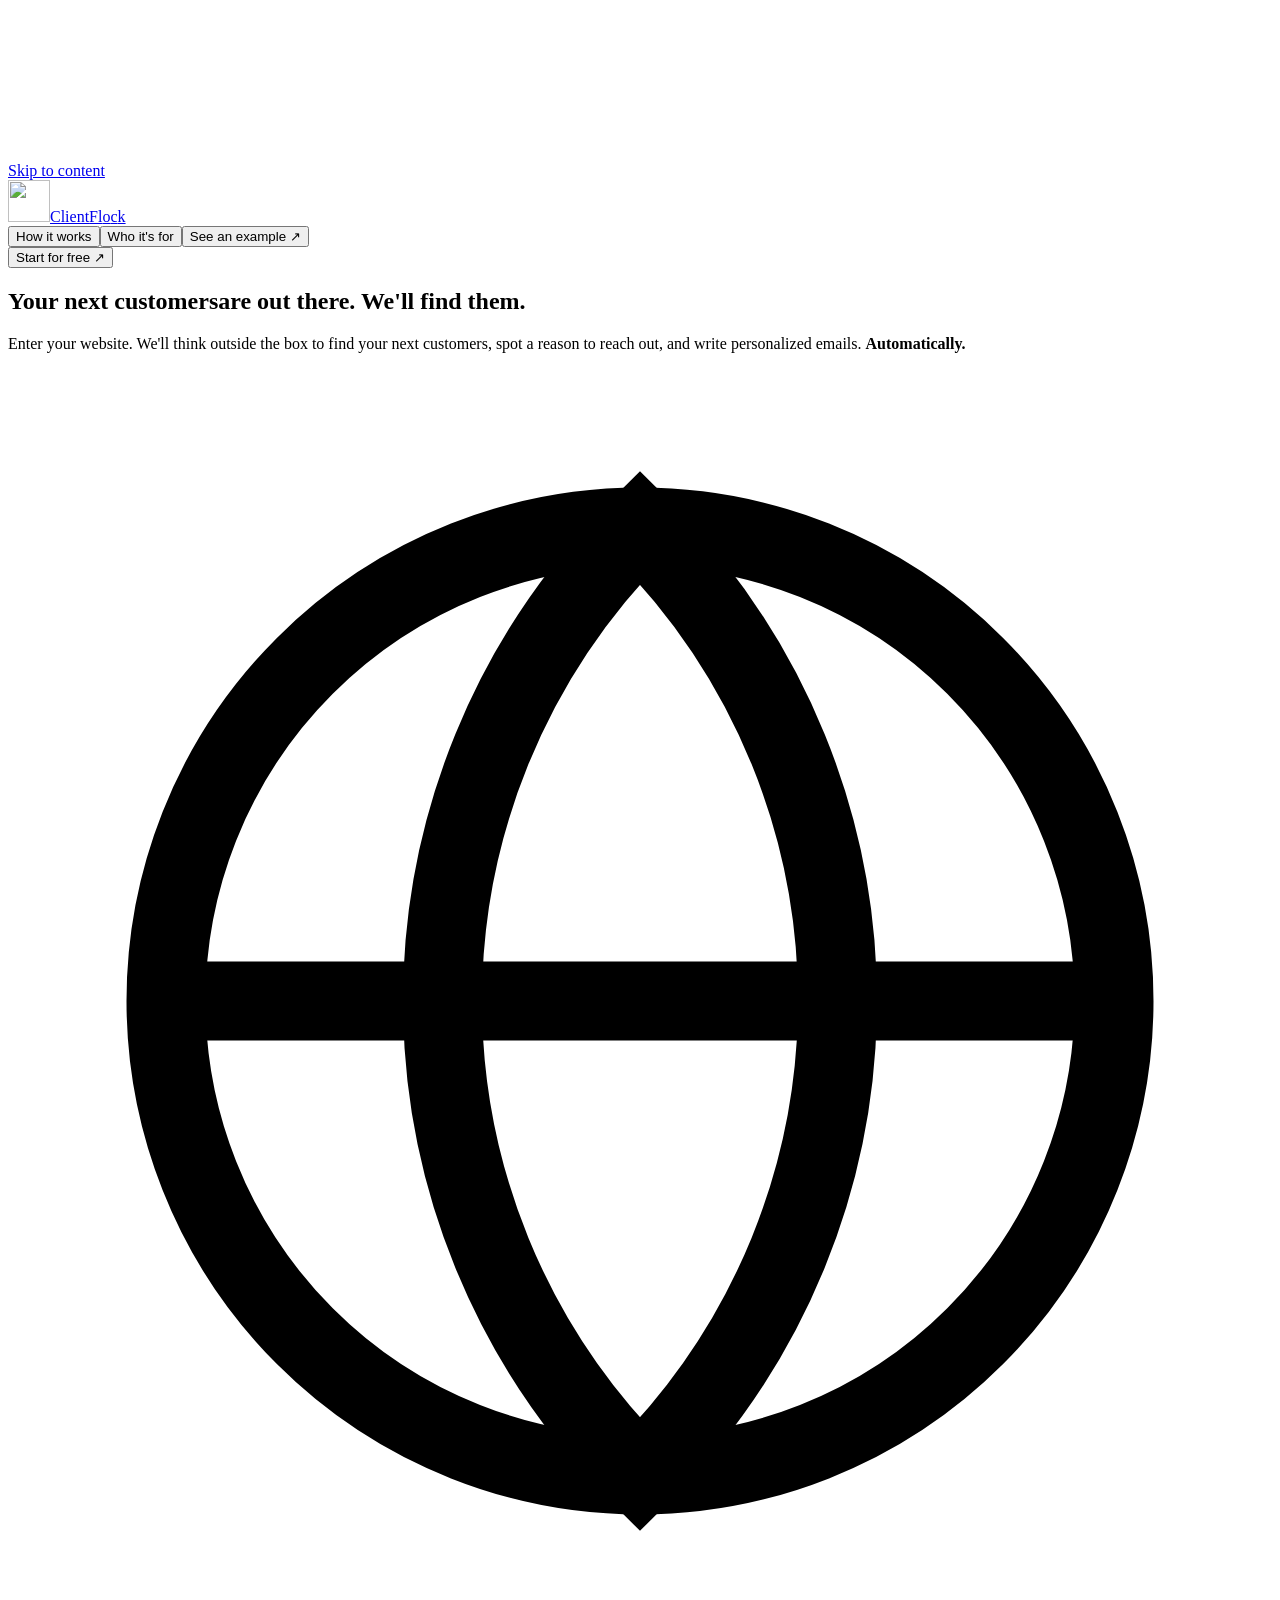
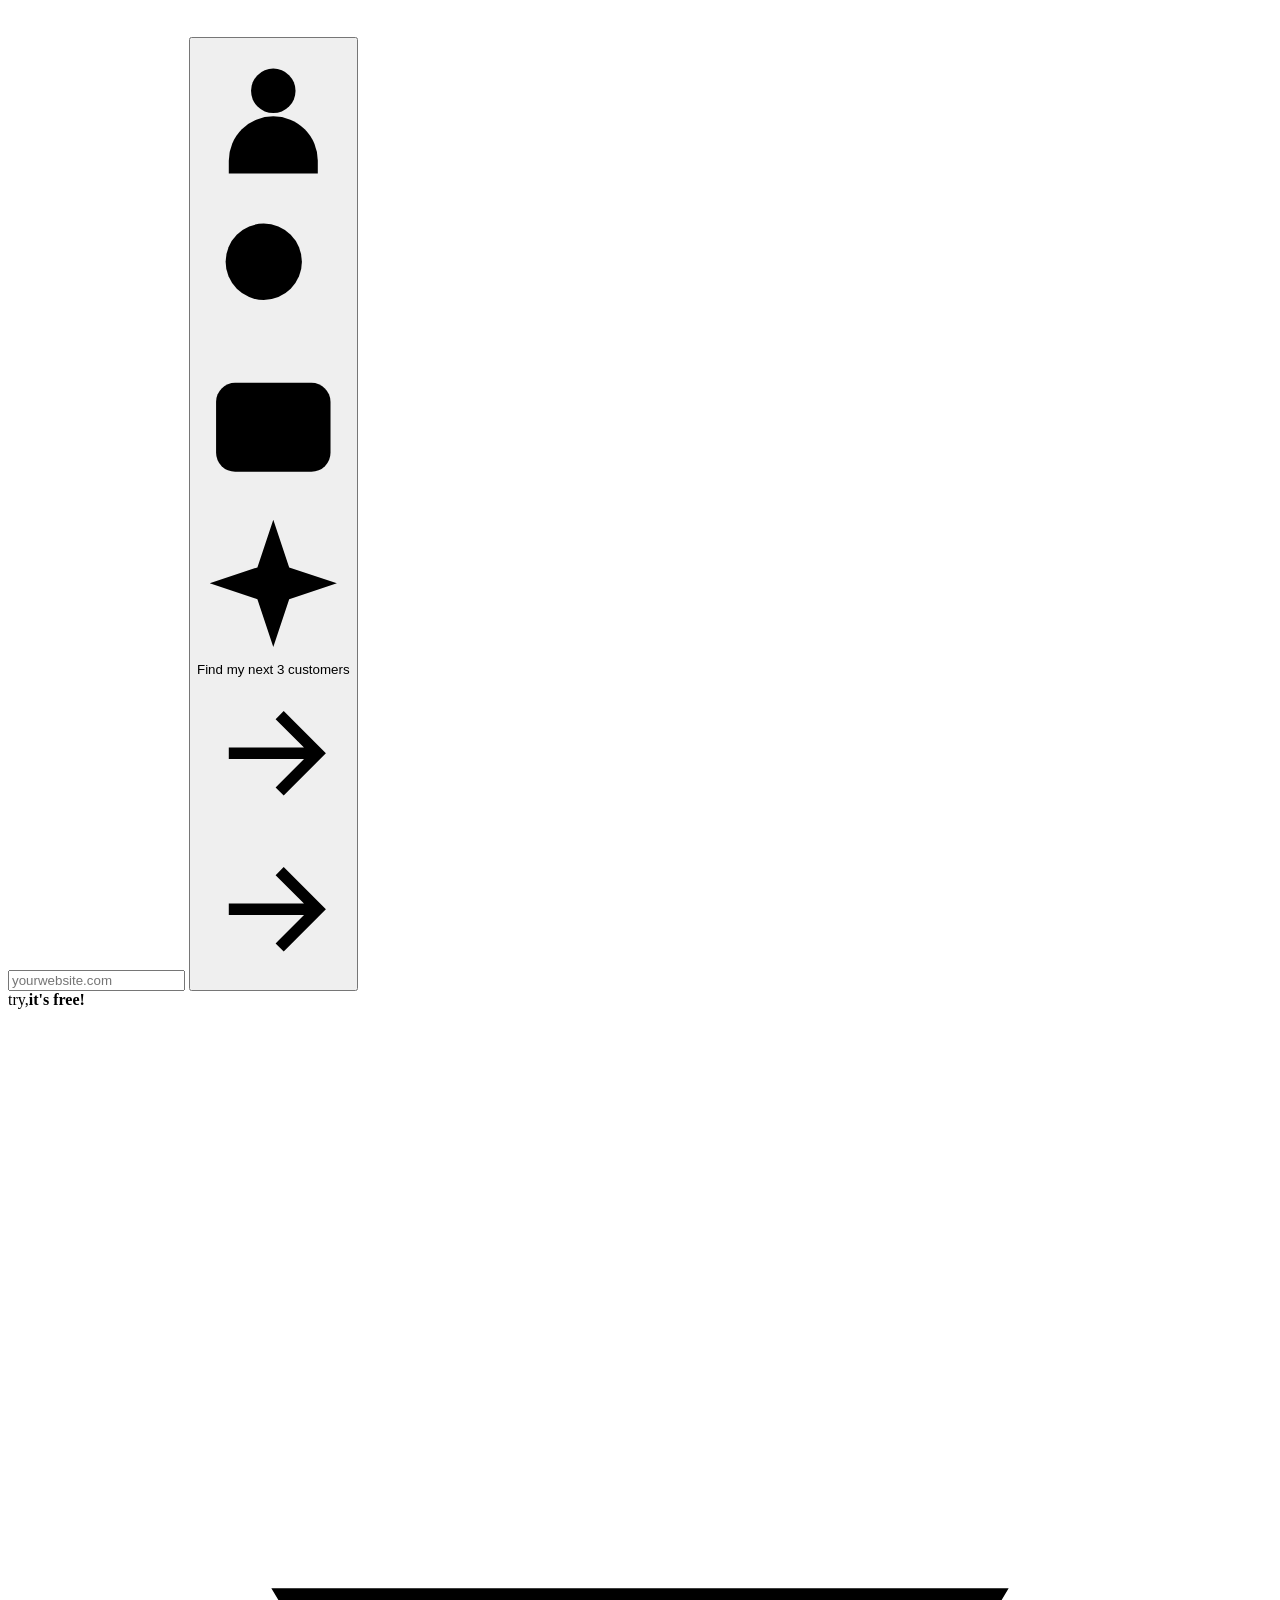
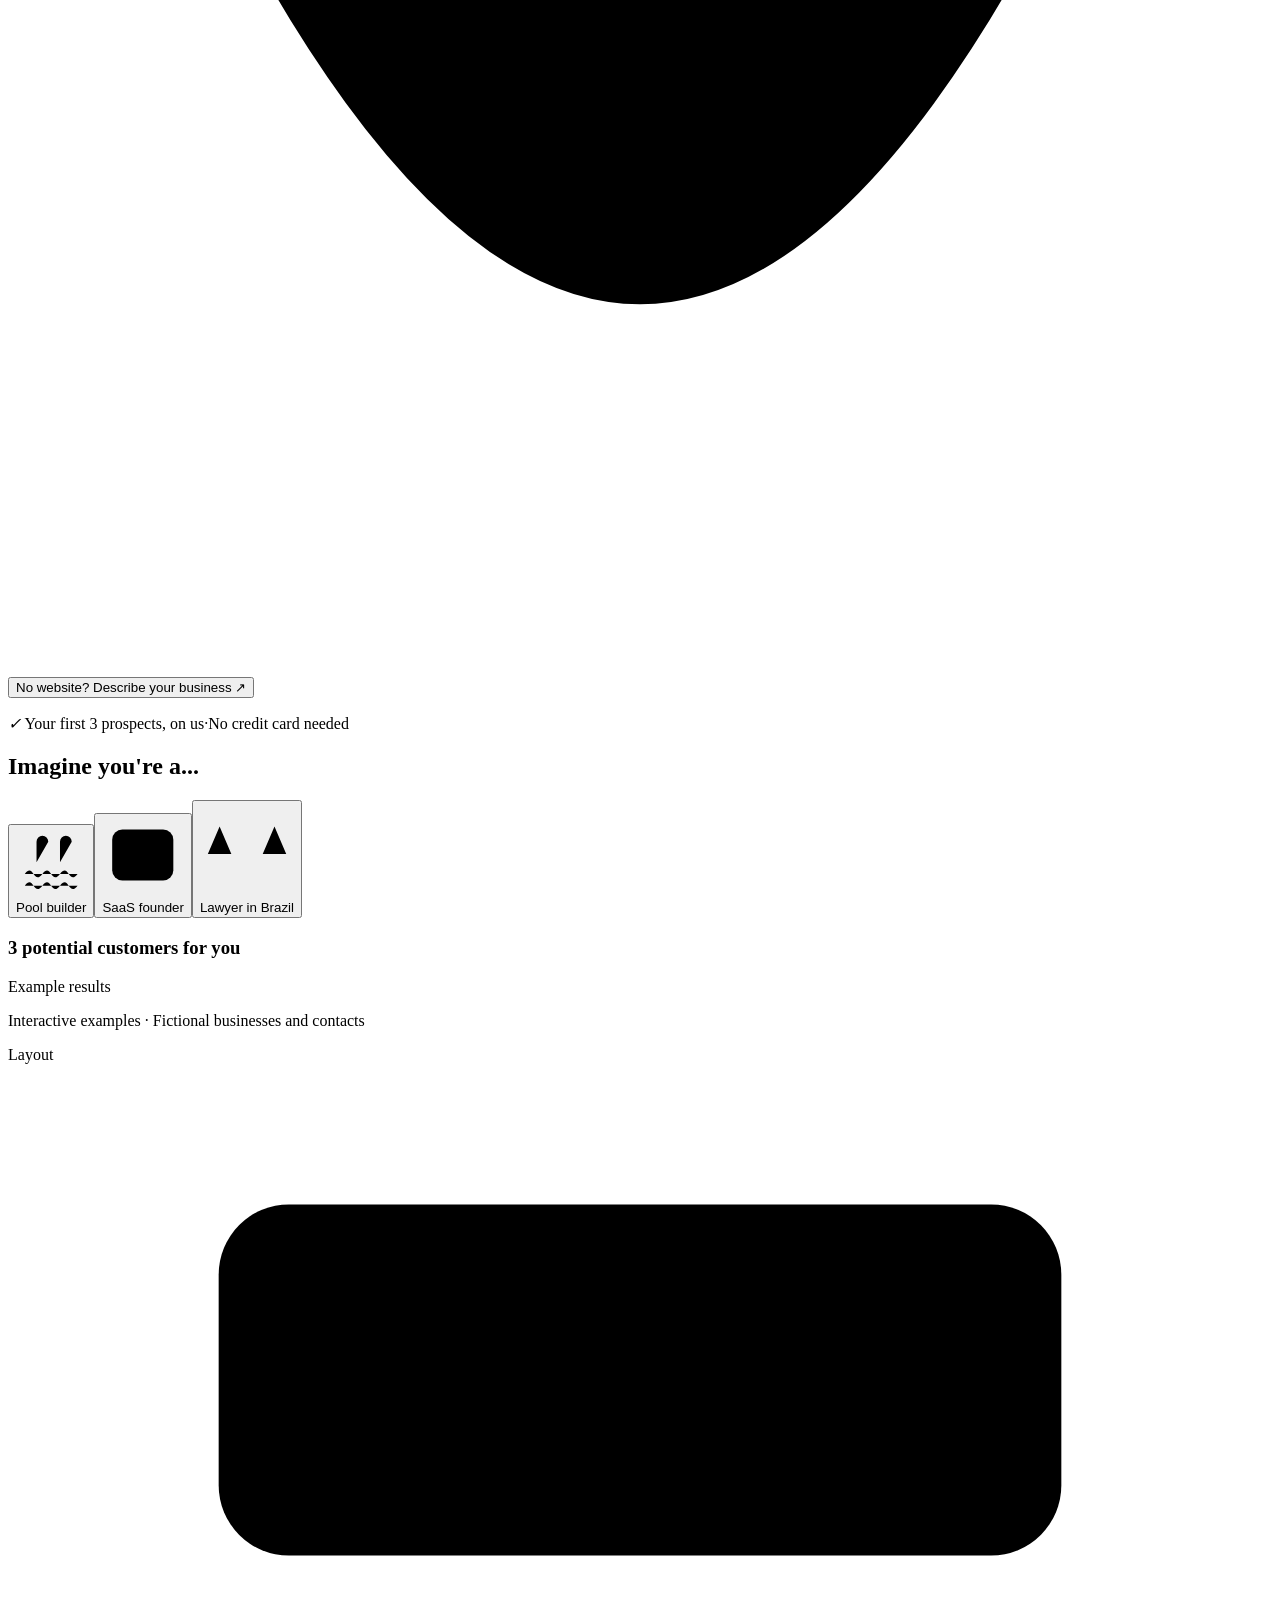
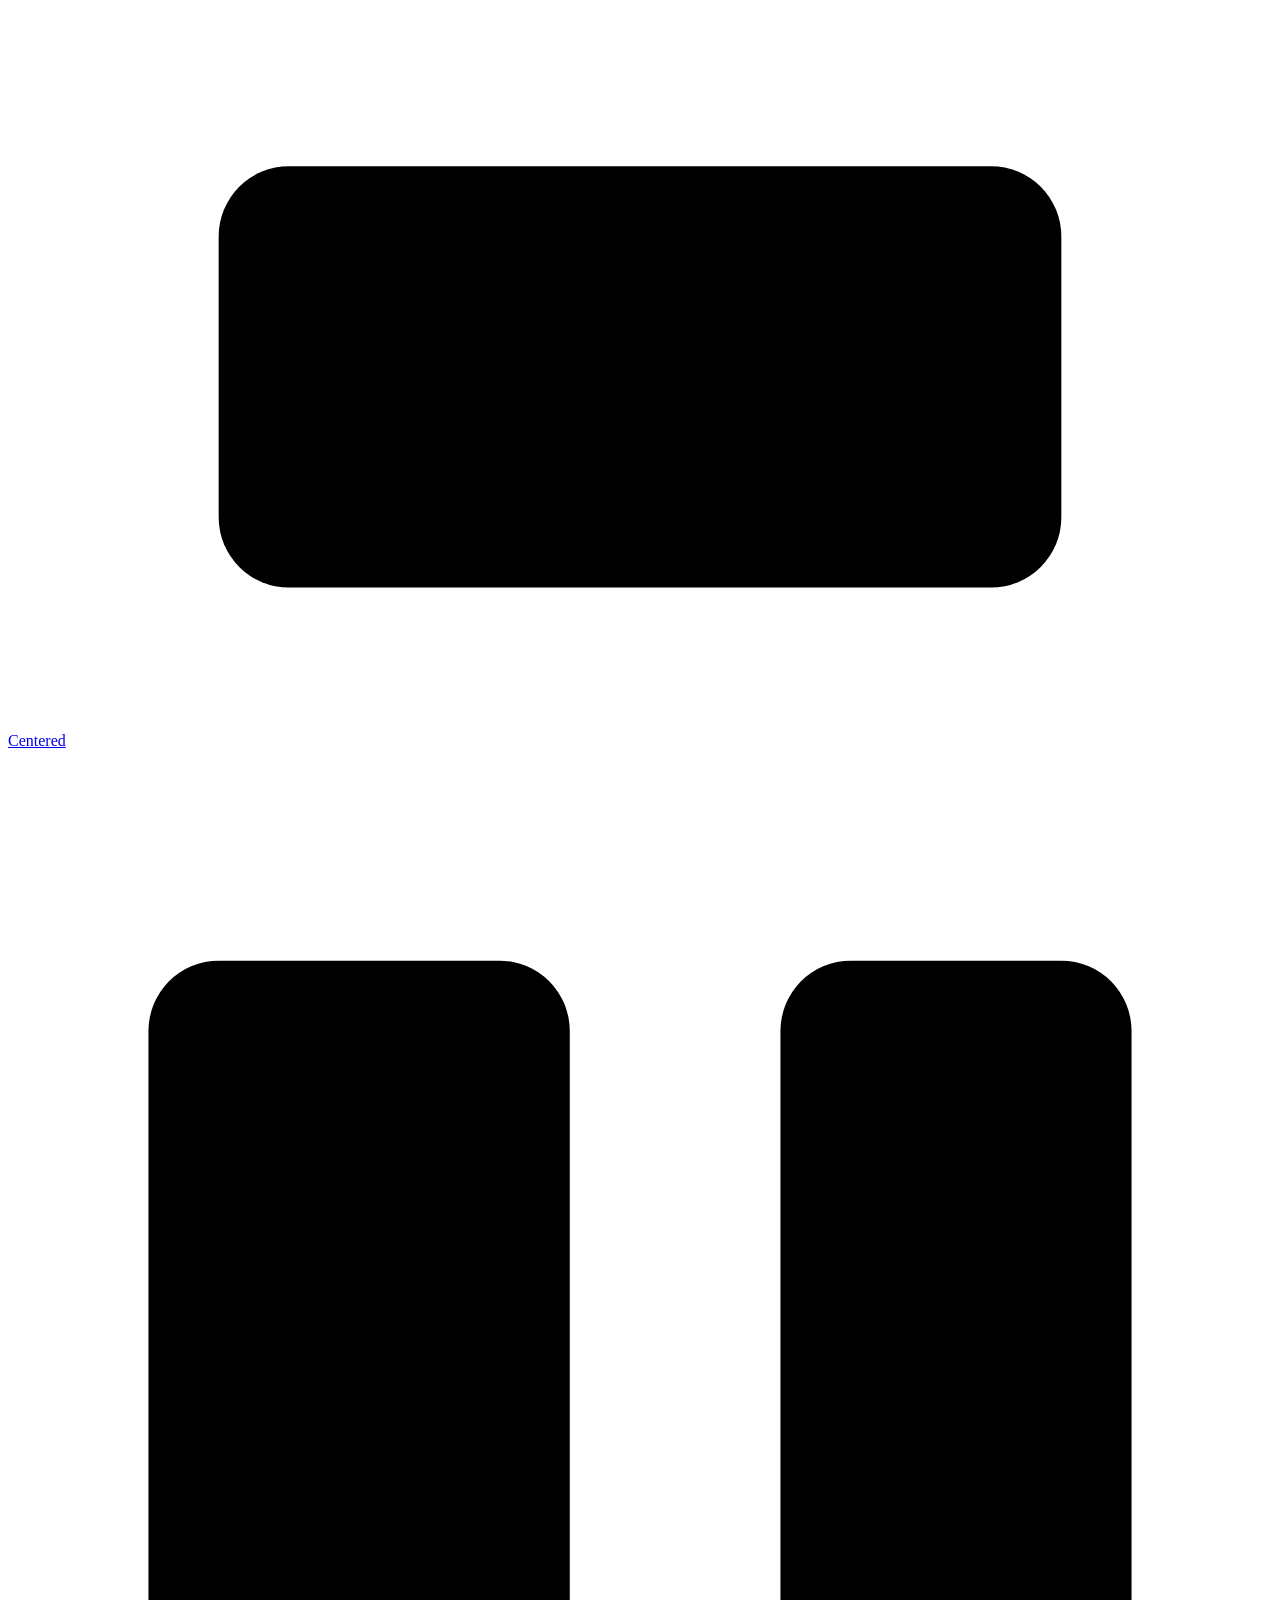
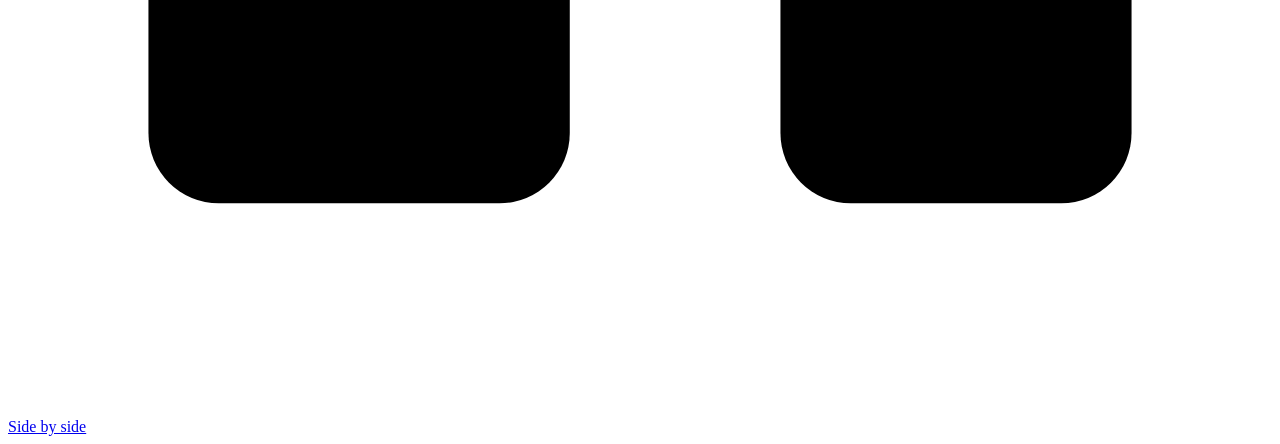
==== content/split.html @ dce83738 "Build ClientFlock Cloudflare research MVP with D1 cache and animated search UI" ====
<!doctype html>
<html lang="en"><head><meta charset="utf-8"><meta name="viewport" content="width=device-width, initial-scale=1"><title>ClientFlock | Your next customers are out there.</title><meta name="description" content="Tell us about your business. Discover relevant prospects and prepare personal outreach in one place."><meta name="theme-color" content="#fafaf9"><link rel="icon" href="/assets/favicon.svg"><link rel="stylesheet" href="/assets/common.css"><link rel="stylesheet" href="/clicks.css"><link rel="stylesheet" href="/assets/scenarios.css"><script defer src="/assets/scenarios.js"></script><script defer src="/assets/app.js"></script><script defer src="/assets/ambient.js"></script><link rel="stylesheet" href="/assets/research.css"><script defer src="/assets/research.js"></script></head>
<body class="light-theme layout-split">
<div class="ambient-background" aria-hidden="true"><canvas class="signal-canvas"></canvas><div class="ambient-glow glow-one"></div><div class="ambient-glow glow-two"></div></div>
<a class="skip-link" href="#main">Skip to content</a>
<header class="site-header">
<a class="wordmark" href="/" aria-label="ClientFlock home"><img src="/assets/swan.svg" alt="" width="42" height="42"><span class="wordmark-name">Client<span class="rainbow-word flock"><span>F</span><span>l</span><span>o</span><span>c</span><span>k</span></span></span></a>
<nav aria-label="Main navigation"><button data-action="how">How it works</button><button data-action="audience">Who it's for</button><button data-action="demo">See an example <span aria-hidden="true">↗</span></button></nav>
<button class="header-cta" data-action="start">Start for free <span aria-hidden="true">↗</span></button>
</header>
<main id="main"><section class="hero" aria-labelledby="hero-title">
<div class="hero-copy-block">
<h1 id="hero-title"><span class="headline-first">Your next <span class="rainbow-word"><span>c</span><span>u</span><span>s</span><span>t</span><span>o</span><span>m</span><span>e</span><span>r</span><span>s</span></span></span><span class="headline-second">are out there. <span class="find-line">We'll find them.</span></span></h1>
<p class="hero-copy">Enter your website. We'll think outside the box to find your next customers, spot a reason to reach out, and write personalized emails. <strong>Automatically.</strong></p>
<div class="form-wrap">
<form data-lead-form novalidate>
<label class="website-field"><svg class="input-symbol" viewBox="0 0 24 24" fill="none" stroke="currentColor" stroke-width="1.5" aria-hidden="true"><circle cx="12" cy="12" r="9"/><path d="M3 12h18M12 3c5 5 5 13 0 18-5-5-5-13 0-18Z"/></svg><span class="input-slot"><input id="business-input" data-business-input type="text" name="website" inputmode="url" autocapitalize="none" autocomplete="url" placeholder="yourwebsite.com" required aria-label="Your website" aria-describedby="website-error"></span></label>
<button class="primary-cta" type="submit"><span class="cta-chips" aria-hidden="true"><i class="cta-chip chip-person"><svg viewBox="0 0 24 24"><circle cx="12" cy="8" r="3.5"/><path d="M5 21v-2a7 7 0 0 1 14 0v2"/></svg></i><i class="cta-chip chip-search"><svg viewBox="0 0 24 24"><circle cx="10.5" cy="10.5" r="6"/><path d="m15 15 5 5"/></svg></i><i class="cta-chip chip-mail"><svg viewBox="0 0 24 24"><rect x="3" y="5" width="18" height="14" rx="3"/><path d="m4 7 8 6 8-6"/></svg></i><i class="cta-chip chip-spark"><svg viewBox="0 0 24 24"><path d="m12 2 2.5 7.5L22 12l-7.5 2.5L12 22l-2.5-7.5L2 12l7.5-2.5Z"/></svg></i></span><span class="cta-label">Find my next 3 customers</span><span class="cta-arrow"><svg viewBox="0 0 24 24" fill="none" stroke="currentColor" stroke-width="1.8" aria-hidden="true"><path d="M5 12h14m-6-6 6 6-6 6"/></svg><svg class="arrow-arriving" viewBox="0 0 24 24" fill="none" stroke="currentColor" stroke-width="1.8" aria-hidden="true"><path d="M5 12h14m-6-6 6 6-6 6"/></svg></span></button>
<output class="form-error" id="website-error" aria-live="polite"></output>
</form>
<div class="free-sticker" aria-label="It's free"><span>try,</span><strong>it's free!</strong><svg viewBox="0 0 24 24" aria-hidden="true"><path d="M5 11q7 12 14 0M6 6v2M18 6v2"/></svg></div>
</div>
<button type="button" class="input-mode-toggle" id="input-mode-toggle" aria-controls="business-input" aria-pressed="false">No website? <span>Describe your business <span aria-hidden="true">↗</span></span></button>
<p class="reassurance"><span><i aria-hidden="true">✓</i> Your first 3 prospects, on us</span><span aria-hidden="true">·</span><span>No credit card needed</span></p>
</div>
<div class="product-scene scenario-scene">
<div class="lead-preview">
<div class="scenario-controls"><h2 class="demo-title">Imagine you're a...</h2><div class="scenario-tabs" role="tablist" aria-label="Choose an example business"><button type="button" role="tab" id="tab-pool" data-scenario="pool" aria-controls="scenario-panel" aria-selected="true" tabindex="0"><svg viewBox="0 0 24 24" aria-hidden="true"><path d="M3 16c3-4 3 4 6 0s3 4 6 0 3 4 6 0M3 20c3-4 3 4 6 0s3 4 6 0 3 4 6 0M7 12V5a2 2 0 0 1 4 0M15 12V5a2 2 0 0 1 4 0M7 8h8M7 12h8"/></svg><span>Pool builder</span></button><button type="button" role="tab" id="tab-saas" data-scenario="saas" aria-controls="scenario-panel" aria-selected="false" tabindex="-1"><svg viewBox="0 0 24 24" aria-hidden="true"><rect x="3" y="4" width="18" height="15" rx="3"/><path d="M3 9h18m-13 4 2 2-2 2m5 0h3"/></svg><span>SaaS founder</span></button><button type="button" role="tab" id="tab-lawyer" data-scenario="lawyer" aria-controls="scenario-panel" aria-selected="false" tabindex="-1"><svg viewBox="0 0 24 24" aria-hidden="true"><path d="M12 3v17m-5 1h10M5 6h14M5 6l-3 7h6L5 6Zm14 0-3 7h6l-3-7Z"/></svg><span>Lawyer in Brazil</span></button></div>
</div>
<section id="scenario-panel" role="tabpanel" aria-labelledby="tab-pool" tabindex="0">
<div class="lead-heading"><h3>3 potential customers for you</h3><span>Example results</span></div>
<div id="prospect-list" aria-label="Sample prospects"></div>
</section>
</div><p class="sample-disclaimer">Interactive examples · Fictional businesses and contacts</p>
</div>
</section></main>
<nav class="layout-switch" aria-label="Compare layouts"><span>Layout</span><a href="/" ><svg viewBox="0 0 18 18" aria-hidden="true"><rect x="3" y="2" width="12" height="5" rx="1"/><rect x="3" y="10" width="12" height="6" rx="1"/></svg>Centered</a><a href="/split.html" class="active" aria-current="page"><svg viewBox="0 0 18 18" aria-hidden="true"><rect x="2" y="3" width="6" height="12" rx="1"/><rect x="11" y="3" width="5" height="12" rx="1"/></svg>Side by side</a></nav>
</body></html>
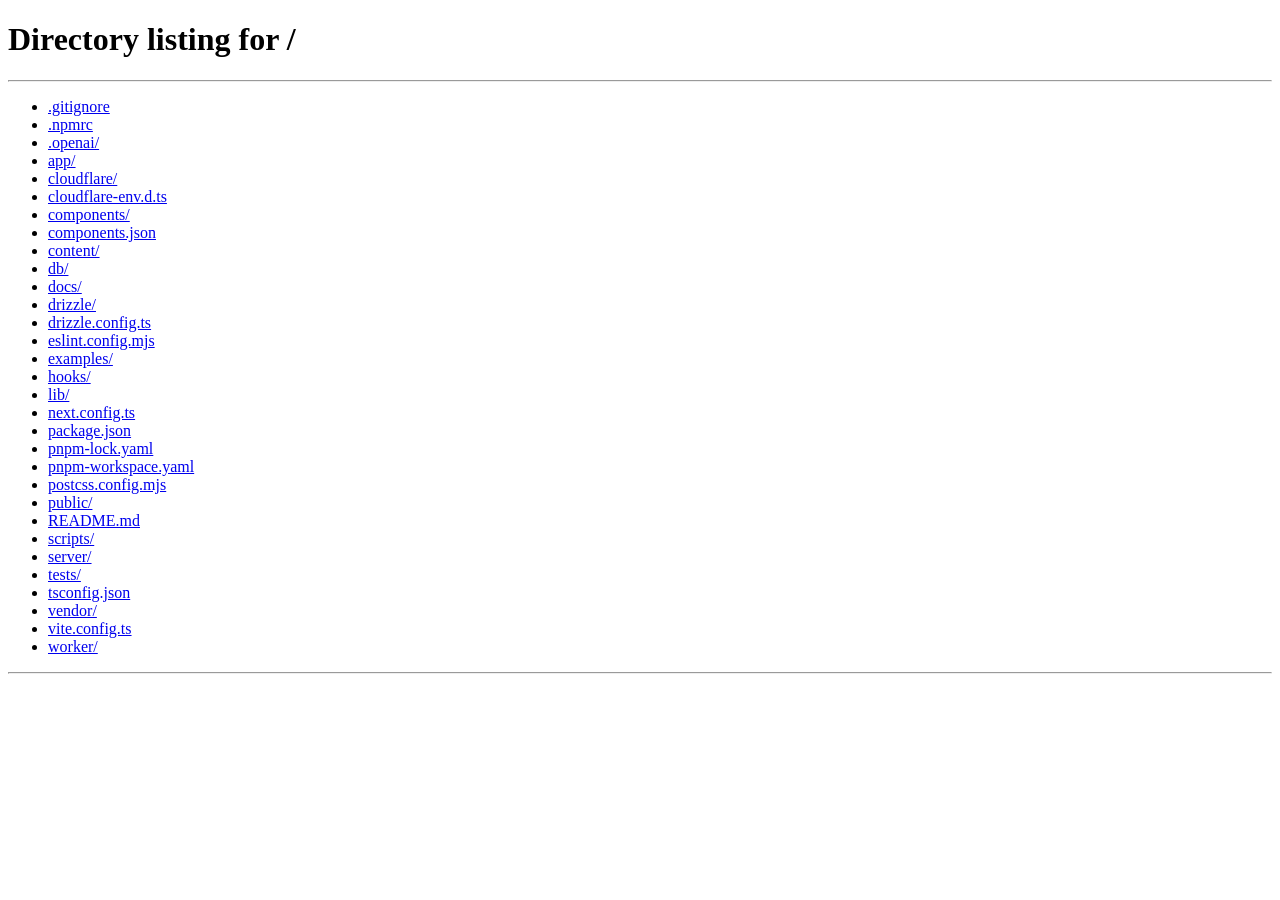
==== commit 5f230da6: "Polish centered landing, illustrated professions and email discovery experience" ====
--- a/content/split.html
+++ b/content/split.html
@@ -1,38 +1,2 @@
 <!doctype html>
-<html lang="en"><head><meta charset="utf-8"><meta name="viewport" content="width=device-width, initial-scale=1"><title>ClientFlock | Your next customers are out there.</title><meta name="description" content="Tell us about your business. Discover relevant prospects and prepare personal outreach in one place."><meta name="theme-color" content="#fafaf9"><link rel="icon" href="/assets/favicon.svg"><link rel="stylesheet" href="/assets/common.css"><link rel="stylesheet" href="/clicks.css"><link rel="stylesheet" href="/assets/scenarios.css"><script defer src="/assets/scenarios.js"></script><script defer src="/assets/app.js"></script><script defer src="/assets/ambient.js"></script><link rel="stylesheet" href="/assets/research.css"><script defer src="/assets/research.js"></script></head>
-<body class="light-theme layout-split">
-<div class="ambient-background" aria-hidden="true"><canvas class="signal-canvas"></canvas><div class="ambient-glow glow-one"></div><div class="ambient-glow glow-two"></div></div>
-<a class="skip-link" href="#main">Skip to content</a>
-<header class="site-header">
-<a class="wordmark" href="/" aria-label="ClientFlock home"><img src="/assets/swan.svg" alt="" width="42" height="42"><span class="wordmark-name">Client<span class="rainbow-word flock"><span>F</span><span>l</span><span>o</span><span>c</span><span>k</span></span></span></a>
-<nav aria-label="Main navigation"><button data-action="how">How it works</button><button data-action="audience">Who it's for</button><button data-action="demo">See an example <span aria-hidden="true">↗</span></button></nav>
-<button class="header-cta" data-action="start">Start for free <span aria-hidden="true">↗</span></button>
-</header>
-<main id="main"><section class="hero" aria-labelledby="hero-title">
-<div class="hero-copy-block">
-<h1 id="hero-title"><span class="headline-first">Your next <span class="rainbow-word"><span>c</span><span>u</span><span>s</span><span>t</span><span>o</span><span>m</span><span>e</span><span>r</span><span>s</span></span></span><span class="headline-second">are out there. <span class="find-line">We'll find them.</span></span></h1>
-<p class="hero-copy">Enter your website. We'll think outside the box to find your next customers, spot a reason to reach out, and write personalized emails. <strong>Automatically.</strong></p>
-<div class="form-wrap">
-<form data-lead-form novalidate>
-<label class="website-field"><svg class="input-symbol" viewBox="0 0 24 24" fill="none" stroke="currentColor" stroke-width="1.5" aria-hidden="true"><circle cx="12" cy="12" r="9"/><path d="M3 12h18M12 3c5 5 5 13 0 18-5-5-5-13 0-18Z"/></svg><span class="input-slot"><input id="business-input" data-business-input type="text" name="website" inputmode="url" autocapitalize="none" autocomplete="url" placeholder="yourwebsite.com" required aria-label="Your website" aria-describedby="website-error"></span></label>
-<button class="primary-cta" type="submit"><span class="cta-chips" aria-hidden="true"><i class="cta-chip chip-person"><svg viewBox="0 0 24 24"><circle cx="12" cy="8" r="3.5"/><path d="M5 21v-2a7 7 0 0 1 14 0v2"/></svg></i><i class="cta-chip chip-search"><svg viewBox="0 0 24 24"><circle cx="10.5" cy="10.5" r="6"/><path d="m15 15 5 5"/></svg></i><i class="cta-chip chip-mail"><svg viewBox="0 0 24 24"><rect x="3" y="5" width="18" height="14" rx="3"/><path d="m4 7 8 6 8-6"/></svg></i><i class="cta-chip chip-spark"><svg viewBox="0 0 24 24"><path d="m12 2 2.5 7.5L22 12l-7.5 2.5L12 22l-2.5-7.5L2 12l7.5-2.5Z"/></svg></i></span><span class="cta-label">Find my next 3 customers</span><span class="cta-arrow"><svg viewBox="0 0 24 24" fill="none" stroke="currentColor" stroke-width="1.8" aria-hidden="true"><path d="M5 12h14m-6-6 6 6-6 6"/></svg><svg class="arrow-arriving" viewBox="0 0 24 24" fill="none" stroke="currentColor" stroke-width="1.8" aria-hidden="true"><path d="M5 12h14m-6-6 6 6-6 6"/></svg></span></button>
-<output class="form-error" id="website-error" aria-live="polite"></output>
-</form>
-<div class="free-sticker" aria-label="It's free"><span>try,</span><strong>it's free!</strong><svg viewBox="0 0 24 24" aria-hidden="true"><path d="M5 11q7 12 14 0M6 6v2M18 6v2"/></svg></div>
-</div>
-<button type="button" class="input-mode-toggle" id="input-mode-toggle" aria-controls="business-input" aria-pressed="false">No website? <span>Describe your business <span aria-hidden="true">↗</span></span></button>
-<p class="reassurance"><span><i aria-hidden="true">✓</i> Your first 3 prospects, on us</span><span aria-hidden="true">·</span><span>No credit card needed</span></p>
-</div>
-<div class="product-scene scenario-scene">
-<div class="lead-preview">
-<div class="scenario-controls"><h2 class="demo-title">Imagine you're a...</h2><div class="scenario-tabs" role="tablist" aria-label="Choose an example business"><button type="button" role="tab" id="tab-pool" data-scenario="pool" aria-controls="scenario-panel" aria-selected="true" tabindex="0"><svg viewBox="0 0 24 24" aria-hidden="true"><path d="M3 16c3-4 3 4 6 0s3 4 6 0 3 4 6 0M3 20c3-4 3 4 6 0s3 4 6 0 3 4 6 0M7 12V5a2 2 0 0 1 4 0M15 12V5a2 2 0 0 1 4 0M7 8h8M7 12h8"/></svg><span>Pool builder</span></button><button type="button" role="tab" id="tab-saas" data-scenario="saas" aria-controls="scenario-panel" aria-selected="false" tabindex="-1"><svg viewBox="0 0 24 24" aria-hidden="true"><rect x="3" y="4" width="18" height="15" rx="3"/><path d="M3 9h18m-13 4 2 2-2 2m5 0h3"/></svg><span>SaaS founder</span></button><button type="button" role="tab" id="tab-lawyer" data-scenario="lawyer" aria-controls="scenario-panel" aria-selected="false" tabindex="-1"><svg viewBox="0 0 24 24" aria-hidden="true"><path d="M12 3v17m-5 1h10M5 6h14M5 6l-3 7h6L5 6Zm14 0-3 7h6l-3-7Z"/></svg><span>Lawyer in Brazil</span></button></div>
-</div>
-<section id="scenario-panel" role="tabpanel" aria-labelledby="tab-pool" tabindex="0">
-<div class="lead-heading"><h3>3 potential customers for you</h3><span>Example results</span></div>
-<div id="prospect-list" aria-label="Sample prospects"></div>
-</section>
-</div><p class="sample-disclaimer">Interactive examples · Fictional businesses and contacts</p>
-</div>
-</section></main>
-<nav class="layout-switch" aria-label="Compare layouts"><span>Layout</span><a href="/" ><svg viewBox="0 0 18 18" aria-hidden="true"><rect x="3" y="2" width="12" height="5" rx="1"/><rect x="3" y="10" width="12" height="6" rx="1"/></svg>Centered</a><a href="/split.html" class="active" aria-current="page"><svg viewBox="0 0 18 18" aria-hidden="true"><rect x="2" y="3" width="6" height="12" rx="1"/><rect x="11" y="3" width="5" height="12" rx="1"/></svg>Side by side</a></nav>
-</body></html>+<html lang="en"><head><meta charset="utf-8"><meta name="viewport" content="width=device-width,initial-scale=1"><meta http-equiv="refresh" content="0;url=/"><link rel="canonical" href="/"><title>ClientFlock</title></head><body><a href="/">Continue to ClientFlock</a></body></html>
